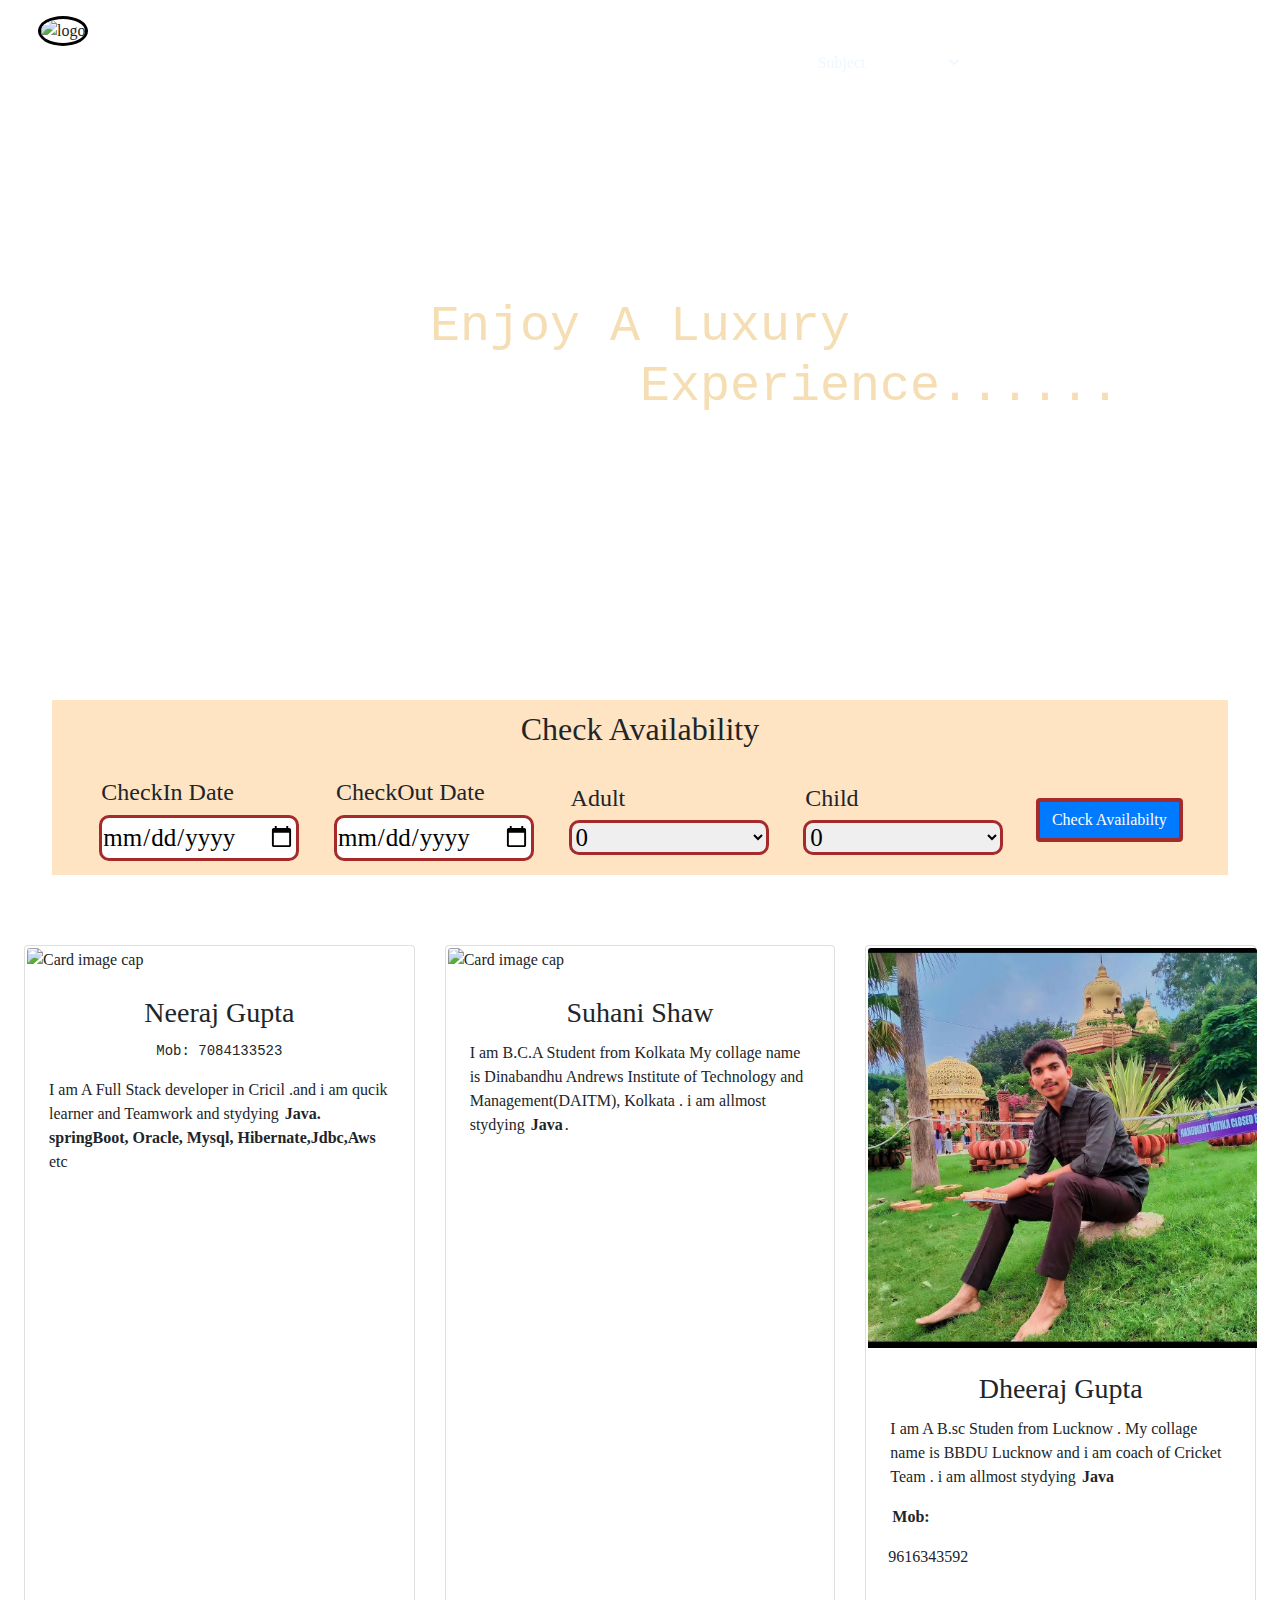
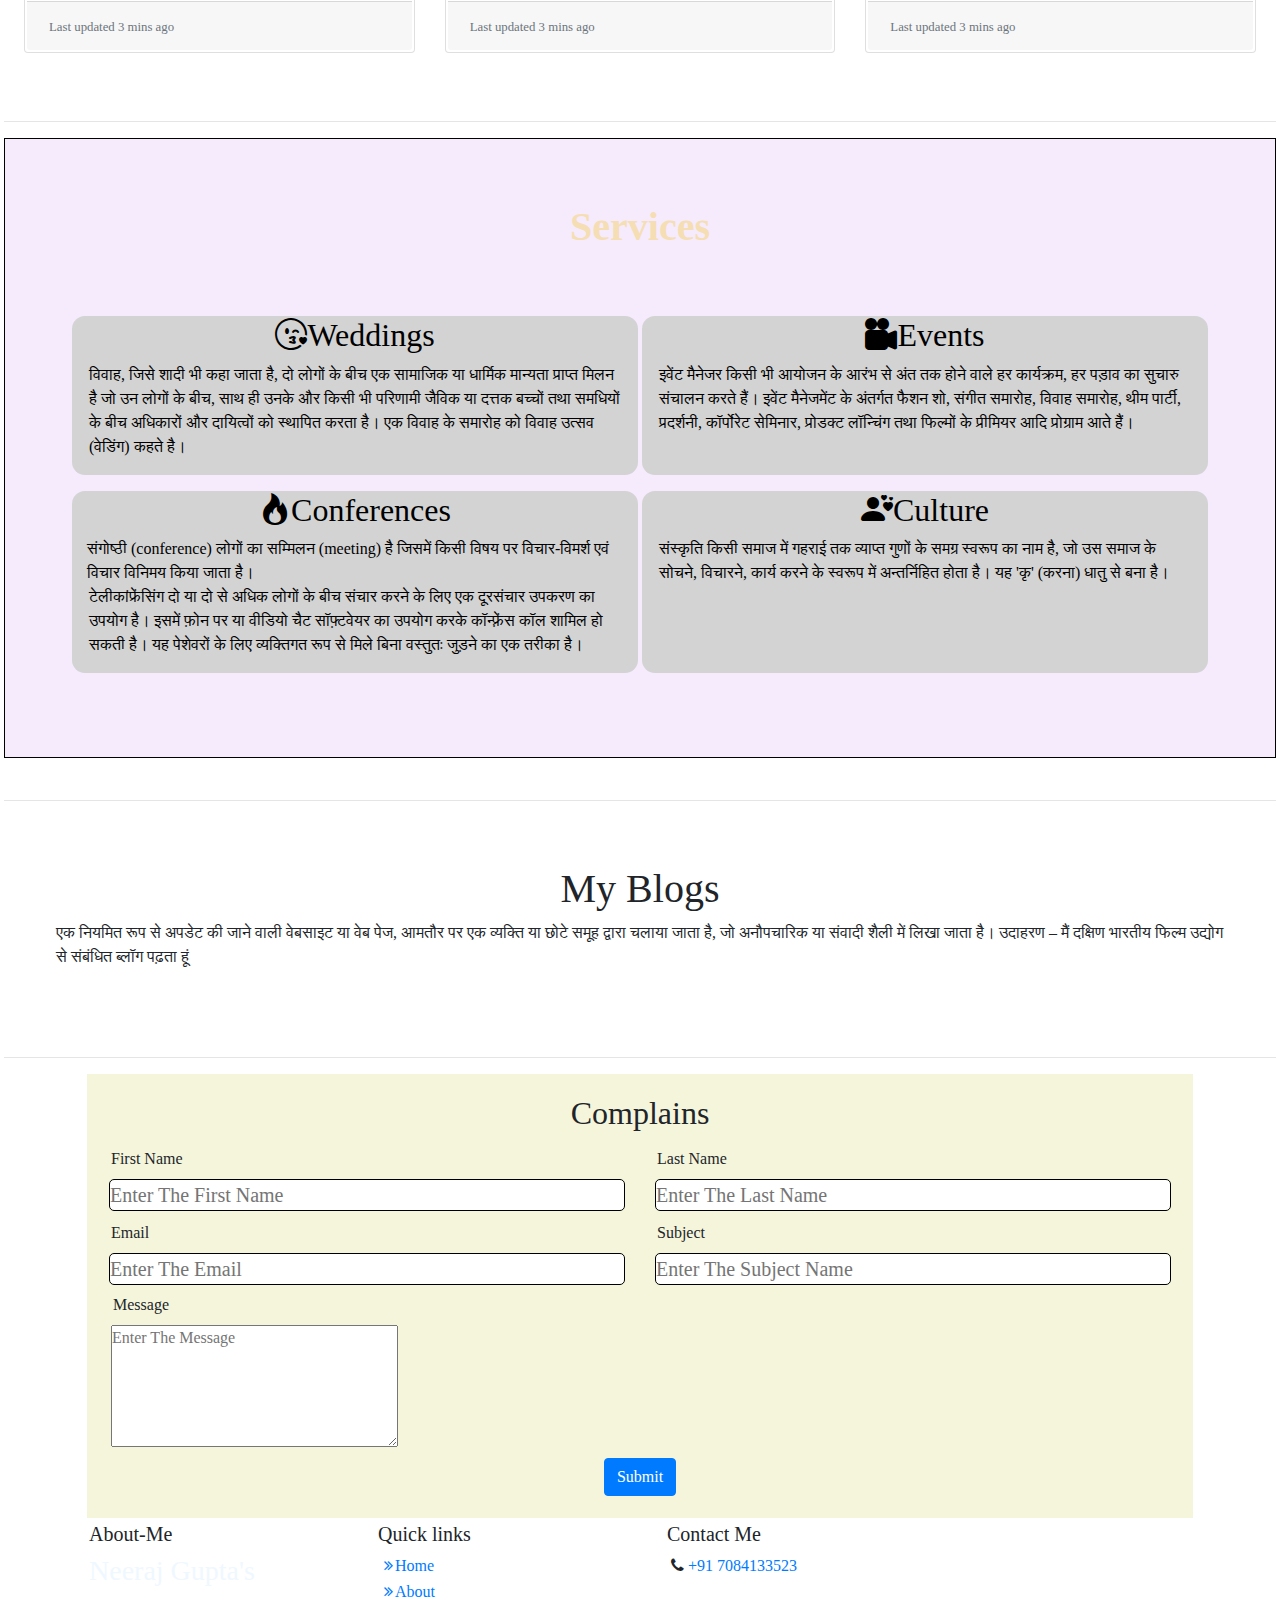
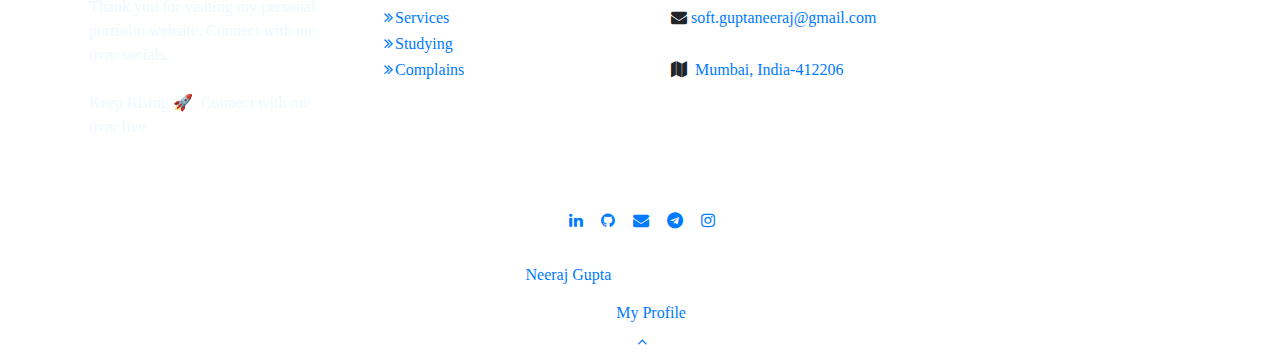
==== index.html @ ca369bf7 "som url" ====
<!DOCTYPE html>
<html lang="en">

<head>
    <meta charset="UTF-8">
    <meta name="viewport" content="width=device-width, initial-scale=1.0">
    <title>Webpages Study </title>
    <link rel="stylesheet" href="Hotel_Booking.css">
    <link rel="stylesheet" href="footer.css">
    <link rel="stylesheet" href="https://cdn.jsdelivr.net/npm/bootstrap@4.4.1/dist/css/bootstrap.min.css"
        integrity="sha384-Vkoo8x4CGsO3+Hhxv8T/Q5PaXtkKtu6ug5TOeNV6gBiFeWPGFN9MuhOf23Q9Ifjh" crossorigin="anonymous">
    <link href="https://cdn.jsdelivr.net/npm/bootstrap@5.3.2/dist/css/bootstrap.min.css" rel="stylesheet"
        integrity="sha384-T3c6CoIi6uLrA9TneNEoa7RxnatzjcDSCmG1MXxSR1GAsXEV/Dwwykc2MPK8M2HN" crossorigin="anonymous">
    <link rel="stylesheet" href="https://cdnjs.cloudflare.com/ajax/libs/font-awesome/4.7.0/css/font-awesome.min.css">

    <link rel="stylesheet" href="https://cdn.jsdelivr.net/npm/bootstrap-icons@1.11.2/font/bootstrap-icons.min.css">
  
    
    <script src="demo.js" defer></script>
</head>

<body>

    <header id="home">
        <main>
            <div class="logo">
                <img src="./Images/logo.jpg" alt="logo">
            </div>
            <div class="list-1">
                <ul>

                    <li class="active"><a href="#">Home</a></li>
                    <li><a href="#about">About</a></li>
                    <li><a href="#services">Services</a></li>
                    <li><a href="JAVA/studing in java.txt">Studying</a></li>
                    <li><a href="Program">Program</a></li>
                
                    <li>  
                        <form id="redirectForm">
                            <select id="pageSelector" onchange="redirectToPage()">
                              <option value="" disabled selected>Subject</option>
                              <option value="./JAVA/studing in java.txt" >JAVA Fundamential </option>
                              <option value="Program/">JAVA-Program</option>
                              <option value="HTML&CSS">HTML&CSS</option>
                            </select>
                          </form>
                          
                            
                    </li>
                    <li><a href="#blog">Blogs</a></li>
                    <li><a href="#contact">Contact </a></li>

                    <li><a href="#complains">Compalins</a></li>

                    <!-- <li>Home</li> -->
                </ul>
            </div>
        </main>

        <div>
            <h1>
                <pre class="title-1">Enjoy A Luxury
                Experience......</pre>
            </h1>
        </div>
        <div class="curicle"></div>
    </header>


    <main class="mb-5">

        <div class="checkingDate mt-5 mb-5 m-lg-5">
            <h2 align="center" style="padding-bottom: 20px;">Check Availability</h2>

            <form class="form-inline">
                <div>
                    <h4 for="checkindate">CheckIn Date</h4>
                    <input type="date" id="checkindate" name="checkindate" required>
                </div>
                <div>
                    <h4 for="checkoutdate">CheckOut Date</h4>
                    <input type="date" id="checkoutdate" name="checkoutdate" required>
                </div>


                <div>
                    <h4>Adult</h4>
                    <select name="adult" id="adult">
                        <option value="">0</option>
                        <option value="1">1</option>
                        <option value="2">2</option>
                        <option value="3">3</option>
                        <option value="4+">4+</option>
                    </select>
                </div>
                <div>
                    <h4>Child</h4>
                    <select name="cilld" id="cilld">
                        <option value="0">0</option>
                        <option value="1">1</option>
                        <option value="2">2</option>
                        <option value="3">3</option>
                        <option value="4+">4+</option>
                    </select>
                </div>
                <button type="submit" class="btn btn-primary ">Check Availabilty</button>
            </form>

        </div>



        <div class="card-deck" id="about">
            <div class="card">
                <img class="card-img-top" src="./Images/photo selfi.png" alt="Card image cap">
                <div class="card-body">
                    <h3 class="card-title" align="center">Neeraj Gupta</h3>
                    <pre align="center">Mob: 7084133523</pre>
                    <p class="card-text">I am A Full Stack developer in Cricil .and i am qucik learner and Teamwork and
                        stydying <b>Java. springBoot, Oracle, Mysql, Hibernate,Jdbc,Aws</b> etc</p>
                </div>
                <div class="card-footer">
                    <small class="text-muted">Last updated 3 mins ago</small>
                </div>
            </div>
            <div class="card">
                <img class="card-img-top" src="./Images/womwn happy.jpeg" alt="Card image cap">
                <div class="card-body">
                    <h3 class="card-title" align="center">Suhani Shaw</h3>
                    <p class="card-text">I am B.C.A Student from Kolkata My collage name is Dinabandhu Andrews Institute
                        of Technology and Management(DAITM), Kolkata . i am allmost stydying <b>Java</b>. </p>
                </div>
                <div class="card-footer">
                    <small class="text-muted">Last updated 3 mins ago</small>
                </div>
            </div>
            <div class="card">
                <img class="card-img-top" src="./Images/dheeraj gupta.jpg" alt="Card image cap">
                <div class="card-body">
                    <h3 class="card-title" align="center">Dheeraj Gupta</h3>
                    <p class="card-text">I am A B.sc Studen from Lucknow . My collage name is BBDU Lucknow and i am
                        coach of Cricket Team . i am allmost stydying <b>Java</b></p>
                    <dt>
                        <dl>Mob:</dl>
                    <dd>9616343592</dd>
                    </dt>
                </div>
                <div class="card-footer">
                    <small class="text-muted">Last updated 3 mins ago</small>
                </div>
            </div>
        </div>

    </main>






    <hr>
    <!-- servicess Start -->
    <header id="services">
        <div class="background">
            <div class="transbox">
                <h1 align="center">Services </h1>

            </div>

            <div class="container">
                <div class="row " style="color: black;">
                    <div class="col informationabout">
                        <h2 align="center" class="bi bi-emoji-kiss">Weddings</h2>
                        <p>विवाह, जिसे शादी भी कहा जाता है, दो लोगों के बीच एक सामाजिक या धार्मिक मान्यता प्राप्त मिलन
                            है जो उन लोगों के बीच, साथ ही उनके और किसी भी परिणामी जैविक या दत्तक बच्चों तथा समधियों के
                            बीच अधिकारों और दायित्वों को स्थापित करता है। एक विवाह के समारोह को विवाह उत्सव (वेडिंग)
                            कहते है।</p>
                    </div>
                    <div class="col informationabout">
                        <h2 align="center" class="bi bi-camera-reels-fill">Events</h2>
                        <p>इवेंट मैनेजर किसी भी आयोजन के आरंभ से अंत तक होने वाले हर कार्यक्रम, हर पड़ाव का सुचारु
                            संचालन करते हैं। इवेंट मैनेजमेंट के अंतर्गत फैशन शो, संगीत समारोह, विवाह समारोह, थीम पार्टी,
                            प्रदर्शनी, कॉर्पोरेट सेमिनार, प्रोडक्ट लॉन्चिंग तथा फिल्मों के प्रीमियर आदि प्रोग्राम आते
                            हैं।</p>
                    </div>
                    <div class="w-100"></div>
                    <div class="col informationabout">
                        <h2 align="center " class="bi bi-fire">Conferences</h2>
                        संगोष्ठी (conference) लोगों का सम्मिलन (meeting) है जिसमें किसी विषय पर विचार-विमर्श एवं विचार
                        विनिमय किया जाता है।
                        <p>टेलीकांफ्रेंसिंग दो या दो से अधिक लोगों के बीच संचार करने के लिए एक दूरसंचार उपकरण का उपयोग
                            है। इसमें फ़ोन पर या वीडियो चैट सॉफ़्टवेयर का उपयोग करके कॉन्फ़्रेंस कॉल शामिल हो सकती है।
                            यह पेशेवरों के लिए व्यक्तिगत रूप से मिले बिना वस्तुतः जुड़ने का एक तरीका है। </p>
                    </div>
                    <div class="col informationabout">
                        <h2 align="center" class="bi bi-person-hearts">Culture</h2>
                        <p>संस्कृति किसी समाज में गहराई तक व्याप्त गुणों के समग्र स्वरूप का नाम है, जो उस समाज के सोचने,
                            विचारने, कार्य करने के स्वरूप में अन्तर्निहित होता है। यह 'कृ' (करना) धातु से बना है।</p>
                    </div>
                </div>
            </div>
            <br>
            <br>
            <br>

        </div>

    </header>

    <br>
    <!-- servicess End -->
    <hr>
    <!-- Blog Option Start -->

    <div id="blog" class="blog mb-4 p-5">
        <h1 align="center">My Blogs</h1>
        <div>
            <p>एक नियमित रूप से अपडेट की जाने वाली वेबसाइट या वेब पेज, आमतौर पर एक व्यक्ति या छोटे समूह द्वारा चलाया
                जाता है, जो अनौपचारिक या संवादी शैली में लिखा जाता है। उदाहरण – मैं दक्षिण भारतीय फिल्म उद्योग से
                संबंधित ब्लॉग पढ़ता हूं</p>
        </div>


    </div>

    <!-- Blogs Options Ends -->



    <hr>

    <!-- compalins Form Start -->

    <div class=" container mb-4 m-auto">

        <form class="msgNoti" id="complains">
            <h2 align="center">Complains</h2>
            <div class="fields">

                <div class="inputField">
                    <label for="firstname">First Name</label>
                    <input type="text" name="firstname" id="firstname" placeholder="Enter The First Name" required>
                </div>

                <div class="inputField">
                    <label for="lastName">Last Name</label>
                    <input type="text" name="lastName" id="lastName" placeholder="Enter The Last Name" required>
                </div>


                <div class="inputField">
                    <label for="email">Email </label>
                    <input type="text" name="email" id="email" placeholder="Enter The Email" required>
                </div>

                <div class="inputField">
                    <label for="sub">Subject </label>
                    <input type="text" name="sub" id="sub" placeholder="Enter The Subject Name" required>
                </div>

                <div>
                    <label for="msg">Message </label>
                    <br>
                    <textarea name="msg" id="msg" rows="5" cols="30" placeholder="Enter The Message"
                        required></textarea>
                </div>
            </div>

            <div align="center">
                <input class="btn btn-primary" type="submit" name="" id="">
            </div>
        </form>

    </div>

    <!-- Complains Form Ends -->

    <!-- Footer -->
    <section id="footer">
        <div class="container">
            <div class="row text-center text-xs-center text-sm-left text-md-left">

                <div class="col-xs-12 col-sm-4 col-md-3 ">
                    <h5>About-Me</h5>
                    <h3 style="color: aliceblue;">Neeraj Gupta's </h3>
                    <p style="color: aliceblue;">Thank you for visiting my personal portfolio website. Connect with me
                        over socials. <br /> <br />
                        Keep Rising 🚀. Connect with me over live
                    </p>
                </div>


                <div class="col-xs-12 col-sm-4 col-md-3">
                    <h5>Quick links</h5>
                    <ul class="list-unstyled quick-links">
                        <li><a href="#home"><i class="fa fa-angle-double-right"></i>Home</a></li>
                        <li><a href="#about"><i class="fa fa-angle-double-right"></i>About</a></li>
                        <li><a href="#services"><i class="fa fa-angle-double-right"></i>Services</a></li>
                        <li><a href="./studing in java.txt"><i class="fa fa-angle-double-right"></i>Studying</a></li>
                        <li><a href="#complains"><i class="fa fa-angle-double-right"></i>Complains</a></li>
                    </ul>
                </div>

                <div class="col-xs-12 col-sm-4 col-md-3">
                    <h5>Contact Me</h5>
                    <ul class="list-unstyled quick-links">
                        <li><i class="fa fa-phone" id="contact"></i><a href="#">+91 7084133523</a> </li> <br>
                        <li><i class="fa fa-envelope"></i><a href="#">soft.guptaneeraj@gmail.com</a>
                        </li> <br>
                        <li><i class="fa fa-map"></i> <a href="#">Mumbai, India-412206</a></li>

                    </ul>
                </div>
            </div>

            <div class="row iconslinks">
                <div class="col-xs-12 col-sm-12 col-md-12 mt-2 mt-sm-5">
                    <ul class="list-unstyled list-inline social text-center">
                        <li class="list-inline-item"><a href="https:/www.linkedin.com/in/neeraj-gupta-9ab41a26a"
                                class="fa fa-linkedin" target="_blank">
                            </a></i></a>
                        </li>
                        <li class="list-inline-item"><a class="fa fa-github" href="https://github.com/neeerajgupta"
                                target="_blank">

                            </a></li>
                        <li class="list-inline-item"> <a href="mailto:soft.guptaneeeraj@gmail.com"
                                class="fa fa-envelope" target="_blank">
                            </a>
                        </li>
                        <li class="list-inline-item"> <a class="fa fa-telegram" href="https://t.me/soft_neerajgupta"
                                target="_blank">
                            </a>
                        </li>
                        <li class="list-inline-item"> <a href="https://www.instagram.com/lovepreetgupta.k/"
                                class="fa fa-instagram">
                            </a></li>
                    </ul>
                </div>
                </hr>
            </div>
            <div class="row">
                <div class="col-xs-12 col-sm-12 col-md-12 mt-2 mt-sm-2 text-center text-white">
                    <p><u><a href="#">Neeraj Gupta</a></u> I am a Web Developer</p>
                    <p class="h6">&copy<a class="text-green ml-2" href="https://www.linkedin.com/in/Neeraj Gupta-sable"
                            target="_blank">My Profile </a></p>

                    <a href="#home" class="fa fa-angle-up " id="scroll-top"></a>
                </div>
                </hr>
            </div>
        </div>
    </section>

    </footer>





    <!-- <a href="#home" aria-label="ScrollTop" class="fas fa-angle-up" id="scroll-top"></a> -->








    <script src="https://cdn.jsdelivr.net/npm/bootstrap@5.3.2/dist/js/bootstrap.bundle.min.js"
        integrity="sha384-C6RzsynM9kWDrMNeT87bh95OGNyZPhcTNXj1NW7RuBCsyN/o0jlpcV8Qyq46cDfL" crossorigin="anonymous">
        </script>

</body>

</html>
---- Hotel_Booking.css ----
* {
    margin: 2px;
    padding: 0px;
    font-family: century;
}



header {
    background-image: url("./Images/background.jpg");
    background-size: cover;
    height: 100%;
    background-attachment: fixed;

}

header main {
    display: flex;
    justify-content: space-between;
}

.logo img {
    border: 3px solid black;
    border-radius: 50%;
    height: 100px;
    margin-top: 10px;
    margin-left: 30px;
    flex: 1;
    transition-duration: 2s;
}

.logo img:hover {

    border: 3px solid brown;
    border-radius: 50%;
    height: 100px;
    margin-top: 10px;
    margin-left: 30px;
    flex: 1;
    transform: scale(0.5, 1);
    transition-duration: 2s;
    filter: grayscale(20);
}

.list-1 ul li {
    margin-top: 40px;
    display: inline-block;
    margin-right: 20px;
    list-style: none;



}

.list-1 ul li a {

    text-decoration: none;
    color: white;
    font-size: 20px;
}

.list-1 ul li a:hover {
    background-color: white;
    color: black;
    border: 1px solid transparent;
}

.title-1 {
    color: wheat;
    margin-top: 200px;
    text-align: center;
    padding-bottom: 0px;
    font-size: 50px;

}

.curicle {
    height: 35px;
    width: 25px;
    border: 3px solid white;
    border-radius: 10px;
    margin-top: 200px;
    text-align: center;
    margin-left: 600px;

}


main .checkingDate {
    padding: 10px;
    background-color: bisque;

}

.checkingDate form {
    margin-left: 20px;
    margin-right: 20px;
    justify-content: space-around;
}

.checkingDate form input {
    border: 3px solid brown;
    border-radius: 10px;
    font-weight: 100;
    font-size: 25px;
    width: 200px;
}

.checkingDate form select {
    border: 3px solid brown;
    border-radius: 10px;
    font-weight: 100;
    font-size: 25px;
    width: 200px;
}

.checkingDate form .btn {
    border: 4px solid brown;
}

.card-deck {
    padding: 20px;
    transition: 3s;
}

.card-deck img {
    transition-duration: 3s;
}


.card-deck img:hover {
    transform: scale(0.5, 1);
    border-radius: 50%;
    filter: grayscale(20);
    transition-duration: 3s;
    border: 5px solid black;
    box-shadow: 10px 10px 10px 10px black;
}

.card-deck .card:hover {
    border: 3px solid rgb(226, 92, 92);
}



/* servicess */

div.background {
   
    border: 2px solid black;
    margin: 0px;
    background-color: rgba(206, 153, 241, 0.20);
    border: 1px solid black;
    opacity: 2;
}

div.transbox {
    margin: 0px;
    opacity: 10;
}

div.transbox h1 {
    margin: 5%;
    font-weight: bold;
    color: wheat;
}

.informationabout{
    background-color: lightgray;
    /* border: 3px solid brown; */
    border-radius: 13px;
    margin-bottom: 10px;
    transition-duration: 1s;
   
}


.informationabout:hover{
    background-color: lightgray;
    border: 3px solid brown;
    border-radius: 13px;
    margin-bottom: 10px;
    box-shadow: 5px 5px 20px 5px blue;
    

}

/* End---servicess */

.msgNoti{
    background-color: beige;
    transition-duration: 2s;
    padding: 20px;
}
.msgNoti:hover{
    box-shadow: 5px 5px 20px 5px black;
    /* transition-duration: 2s; */
}

.fields{
    display: flex;
    align-items: center;
    justify-content: space-between;
    flex-wrap: wrap;
}

.inputField{
    display: flex;
    flex-direction: column;
    margin: 4px 0;
    width: calc(100% / 2 - 15px);
}
.inputField input{
    border: 1px solid black;
    border-radius:  5px;
    font-size: 20px;
}
#pageSelector{
    background: none;
    color: aliceblue;
    border: none;
}
#pageSelector:hover{
    background: none;
    color: black;
    border: none;
    background-color: white;
}
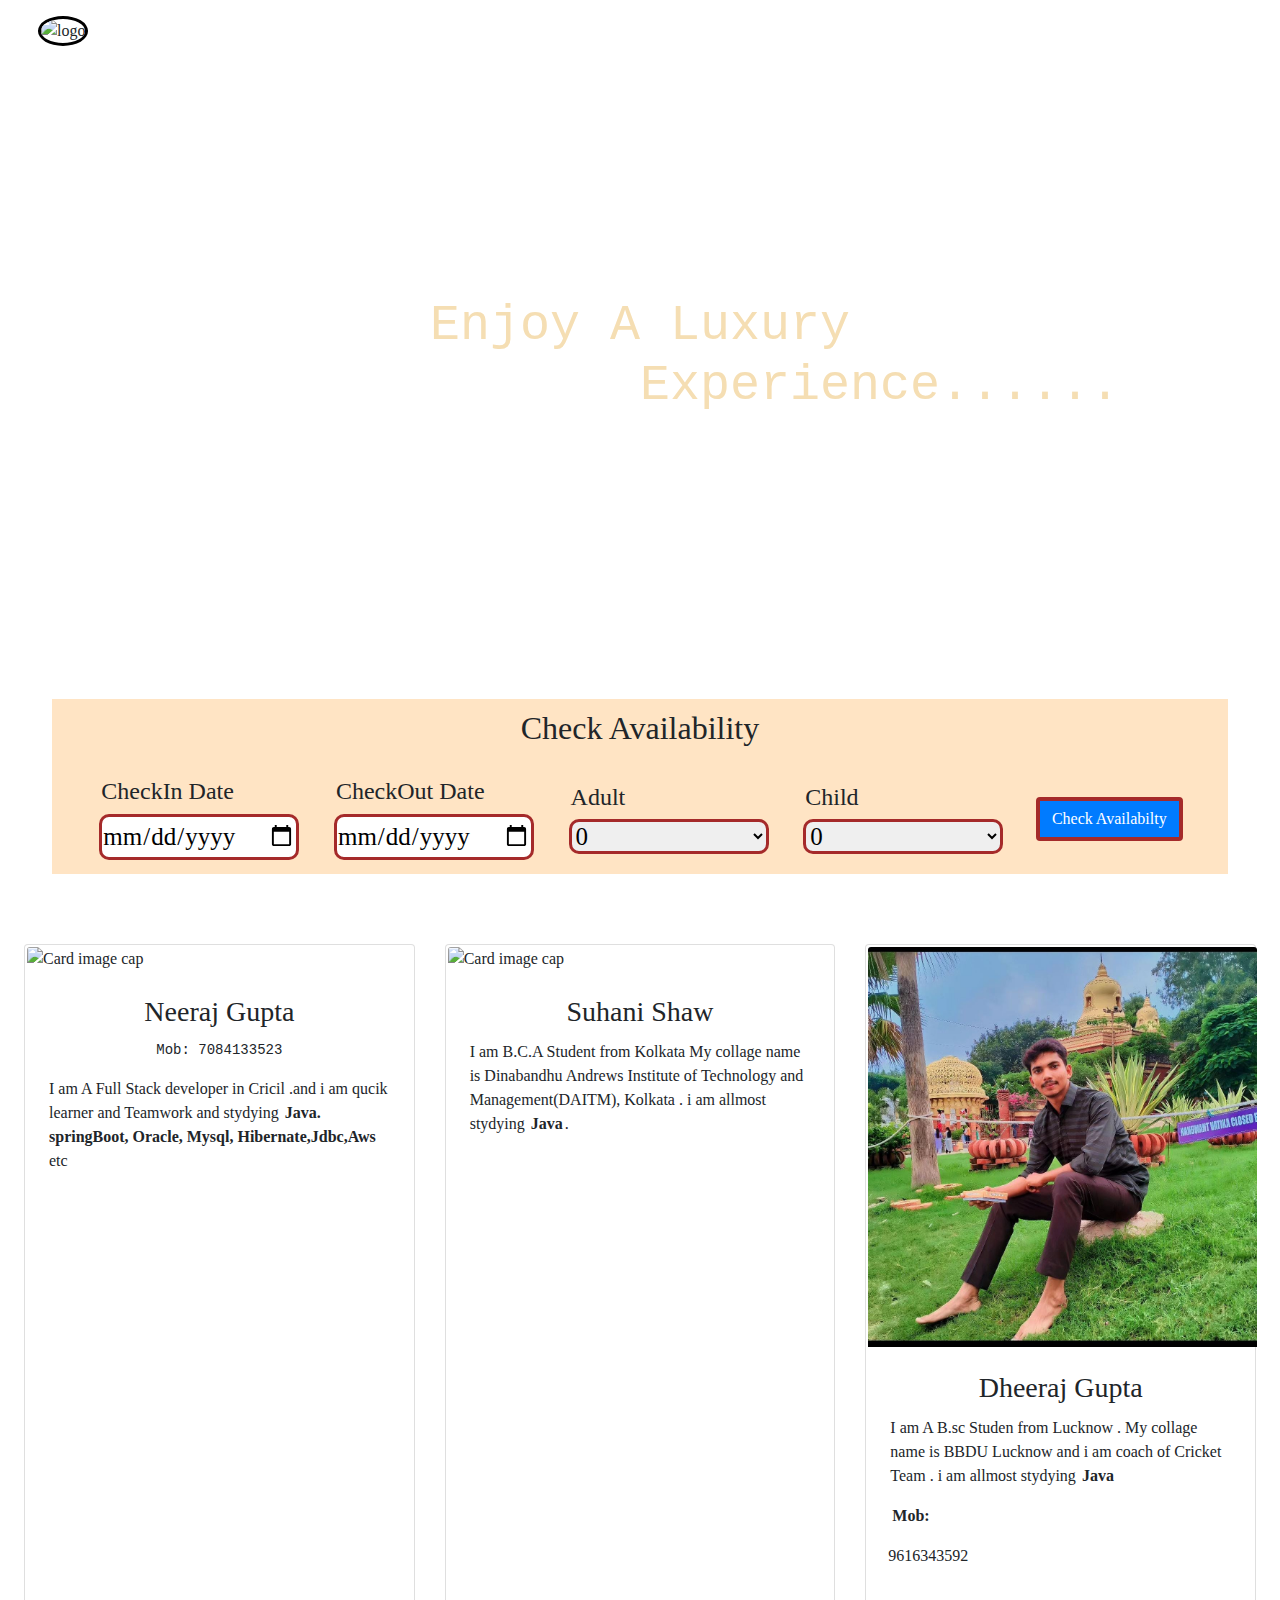
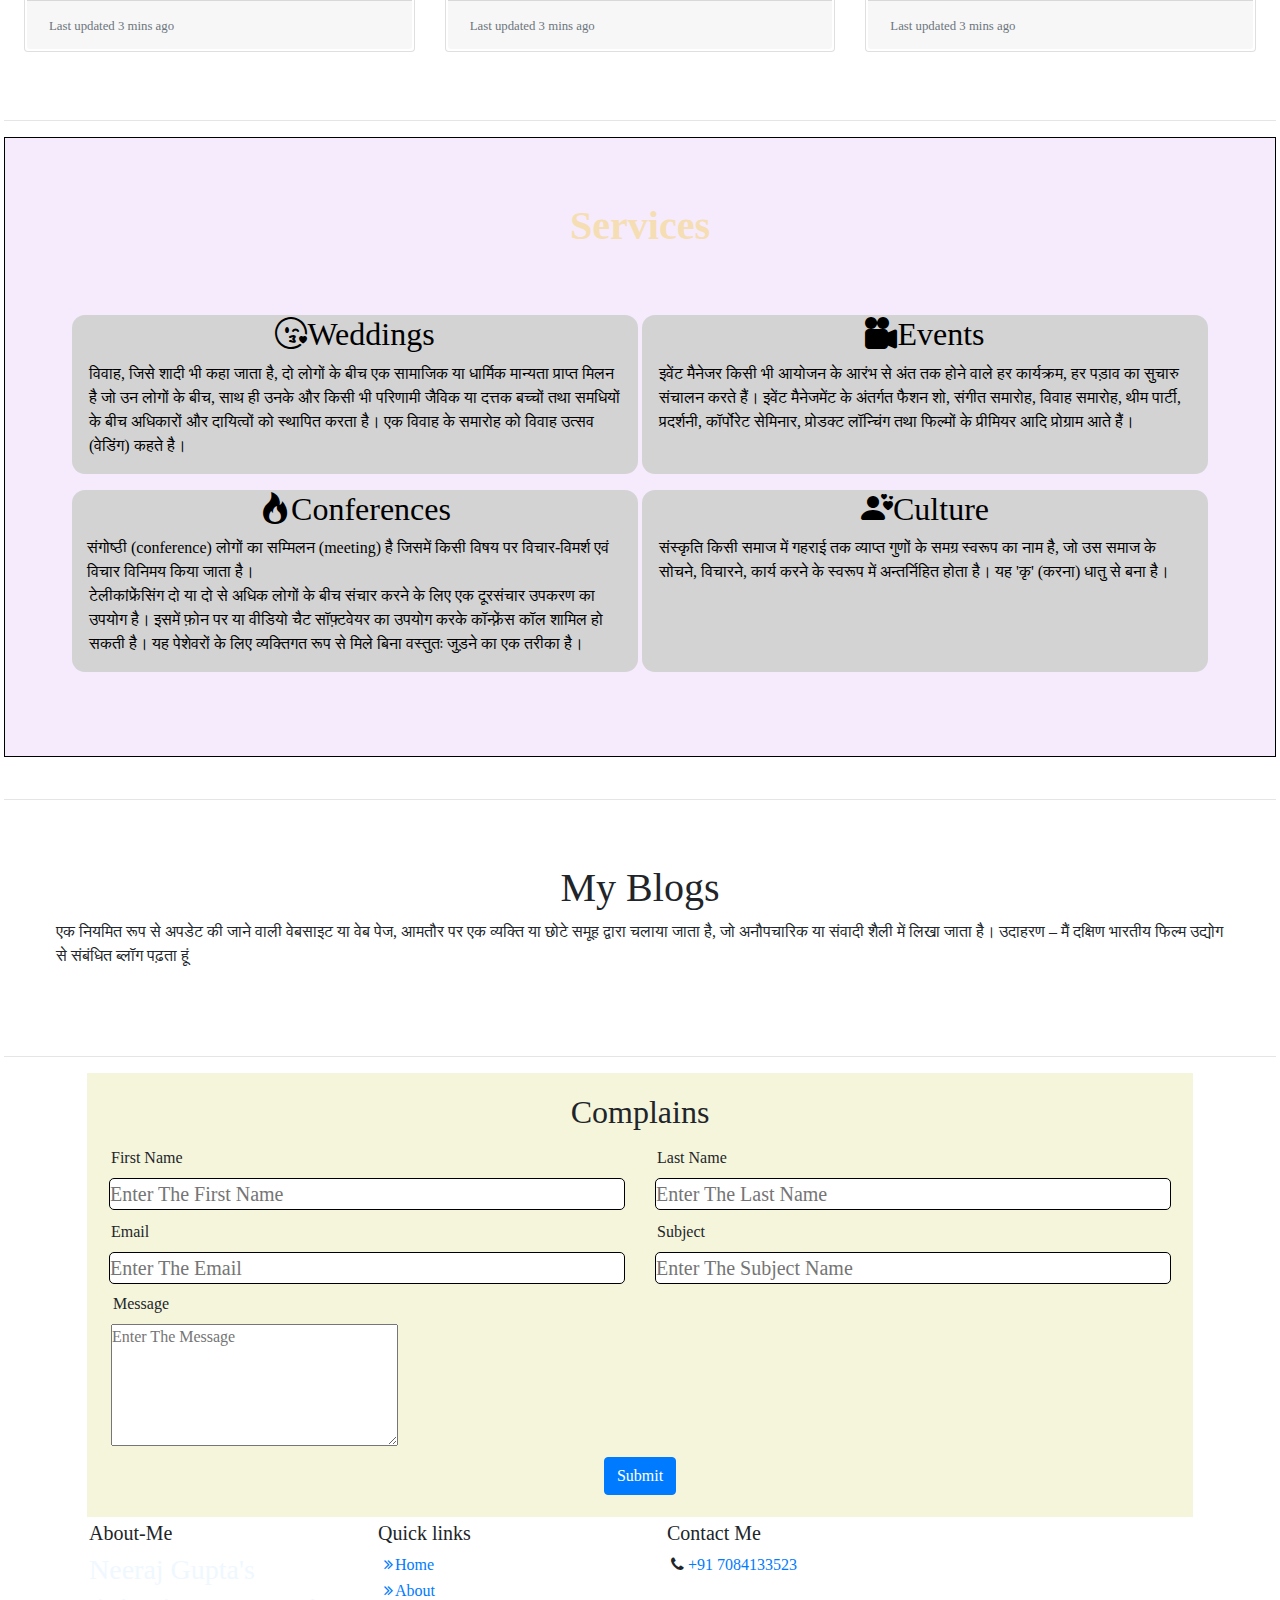
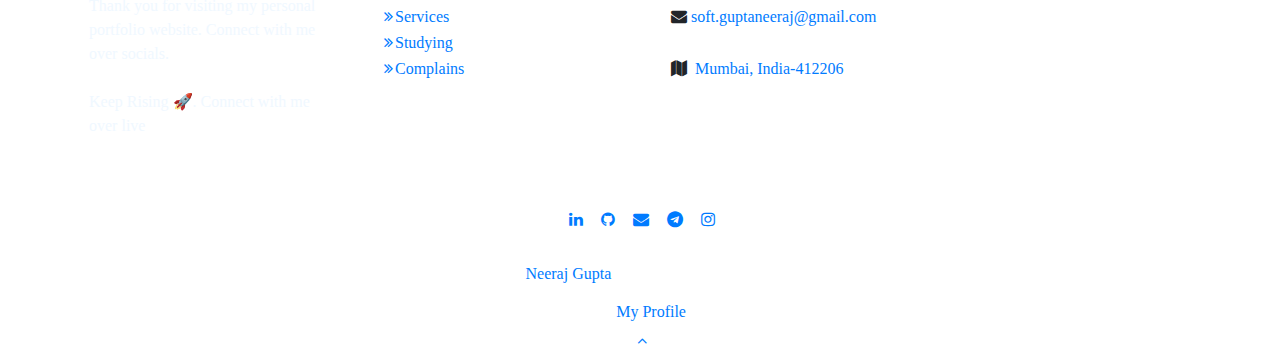
==== commit e454686e: "we are addinfd all things" ====
--- a/index.html
+++ b/index.html
@@ -14,8 +14,8 @@
     <link rel="stylesheet" href="https://cdnjs.cloudflare.com/ajax/libs/font-awesome/4.7.0/css/font-awesome.min.css">
 
     <link rel="stylesheet" href="https://cdn.jsdelivr.net/npm/bootstrap-icons@1.11.2/font/bootstrap-icons.min.css">
-  
-    
+
+
     <script src="demo.js" defer></script>
 </head>
 
@@ -28,25 +28,34 @@
             </div>
             <div class="list-1">
                 <ul>
-
                     <li class="active"><a href="#">Home</a></li>
                     <li><a href="#about">About</a></li>
                     <li><a href="#services">Services</a></li>
-                    <li><a href="JAVA/studing in java.txt">Studying</a></li>
-                    <li><a href="Program">Program</a></li>
-                
-                    <li>  
-                        <form id="redirectForm">
-                            <select id="pageSelector" onchange="redirectToPage()">
-                              <option value="" disabled selected>Subject</option>
-                              <option value="./JAVA/studing in java.txt" >JAVA Fundamential </option>
-                              <option value="Program/">JAVA-Program</option>
-                              <option value="HTML&CSS">HTML&CSS</option>
-                            </select>
-                          </form>
-                          
-                            
+                    <!-- <li><a href="JAVA/studing in java.txt">Studying</a></li> -->
+
+                    <li><a href="#">Studying</a>
+                        <div class="subMenu1">
+                            <ul>
+                                <li><a href="#">JAVA</a></li>
+                                <li><a href="#">HTML</a></li>
+                                <li><a href="#">PROGRAM</a></li>
+                            </ul>
+                        </div>
+
+                    
+                    
+                    
+                    
+                    
+                    
+                    
+                    
+                    
                     </li>
+
+
+
+                    <!-- <li><a href="Program">Program</a></li> -->
                     <li><a href="#blog">Blogs</a></li>
                     <li><a href="#contact">Contact </a></li>
 
--- a/Hotel_Booking.css
+++ b/Hotel_Booking.css
@@ -215,15 +215,19 @@
     border-radius:  5px;
     font-size: 20px;
 }
-#pageSelector{
-    background: none;
-    color: aliceblue;
-    border: none;
-}
-#pageSelector:hover{
-    background: none;
-    color: black;
-    border: none;
-    background-color: white;
-}
-
+.subMenu1{
+    display: none;
+}
+
+.list-1 ul li:hover .subMenu1{
+    display: block;
+    position: absolute;
+    margin-top: 2px; 
+    margin-left: -15px;
+    /* background-color: green; */
+}
+.list-1 ul li:hover .subMenu1 ul li{
+    display: block;
+    margin: 10px;
+}
+
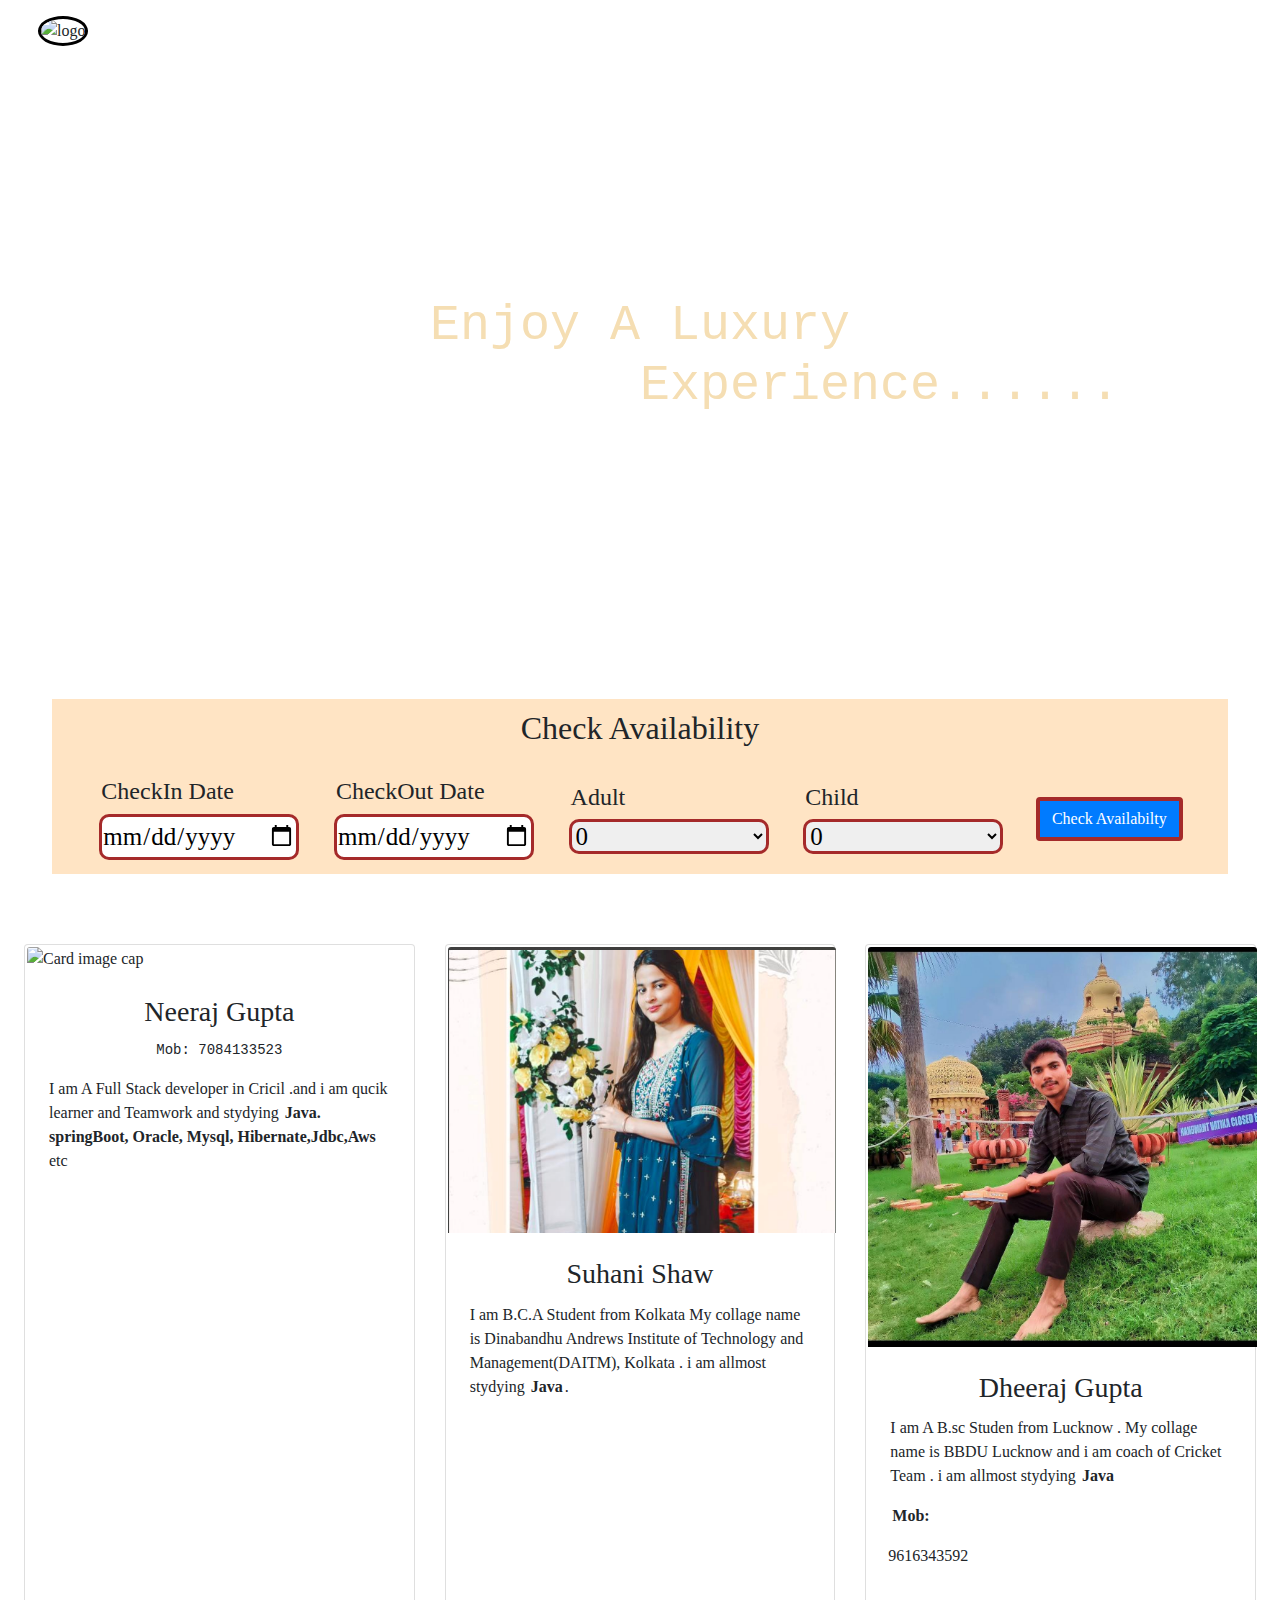
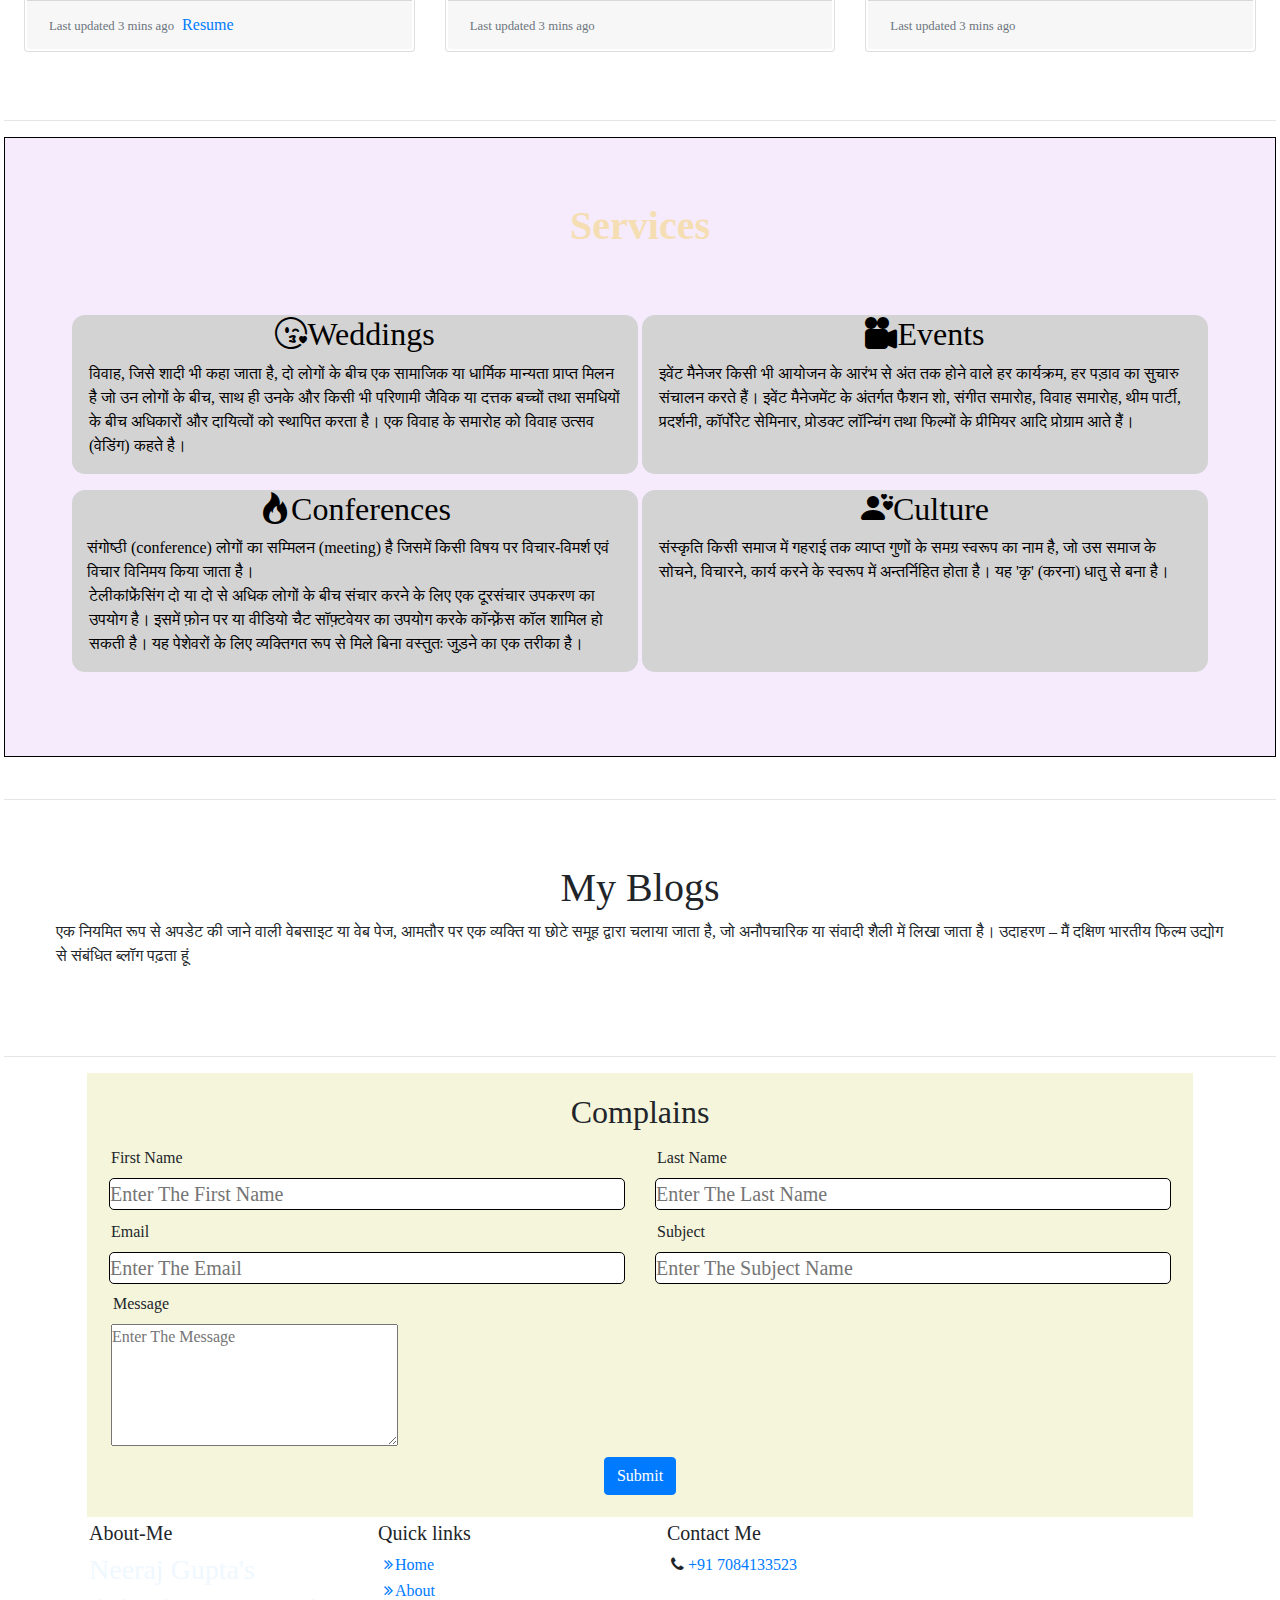
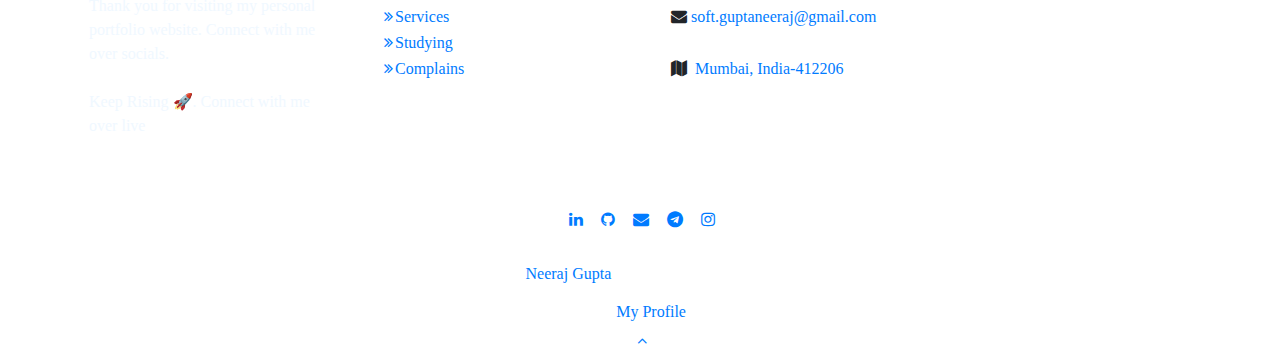
==== commit 88bc4ea0: "OOps" ====
--- a/index.html
+++ b/index.html
@@ -33,24 +33,59 @@
                     <li><a href="#services">Services</a></li>
                     <!-- <li><a href="JAVA/studing in java.txt">Studying</a></li> -->
 
-                    <li><a href="#">Studying</a>
+                    <li><a href="#">Studying <i class="bi bi-caret-down-fill"></i></a>
                         <div class="subMenu1">
                             <ul>
-                                <li><a href="#">JAVA</a></li>
-                                <li><a href="#">HTML</a></li>
-                                <li><a href="#">PROGRAM</a></li>
+                                <li class="hover_me"><a href="#">JAVA <i class="bi bi-caret-right-fill"></i></a>
+                                    <div class="subMenu2">
+                                        <ul>
+                                            <li><a href="./JAVA/studing in java.txt">Fundamentals</a></li>
+                                            <li><a href="./JAVA/Operator And Assignments.txt">Operators</a></li>
+                                            <li><a href="./JAVA/Flow_controlls.txt">Flow_Controlls</a></li>
+                                            <li><a href="./JAVA/OOPs.txt">OOPS</a></li>
+                                            <li><a
+                                                href="./JAVA/Example.png">Example-Image</a>
+                                        </li>
+                                            <li><a
+                                                    href="https://www.programiz.com/java-programming/online-compiler/">Compiler</a>
+                                            </li>
+                                        
+                                        </ul>
+                                    </div>
+                                </li>
+
+
+
+                                <li class="hover_me"><a href="#">HTML<i class="bi bi-caret-right-fill"></i> </a>
+                                    <div class="subMenu2">
+                                        <ul>
+                                            <li><a href="#">Lesson1</a></li>
+                                            <li><a href="#">Lesson2</a></li>
+                                            <li><a href="#">Lesson3</a></li>
+                                        </ul>
+                                    </div>
+                                </li>
+                                <li class="hover_me"><a href="#">Program <i class="bi bi-caret-right-fill"></i></a>
+                                    <div class="subMenu2">
+                                        <ul>
+                                            <li><a href="./Program/Test.java">Test</a></li>
+                                            <li><a href="./Program/Child.java">Child</a></li>
+                                            <li><a href="./Program/Parrent.java">Parrent</a></li>
+                                        </ul>
+                                    </div>
+                                </li>
                             </ul>
                         </div>
 
-                    
-                    
-                    
-                    
-                    
-                    
-                    
-                    
-                    
+
+
+
+
+
+
+
+
+
                     </li>
 
 
@@ -65,6 +100,10 @@
                 </ul>
             </div>
         </main>
+
+
+
+
 
         <div>
             <h1>
@@ -130,10 +169,12 @@
                 </div>
                 <div class="card-footer">
                     <small class="text-muted">Last updated 3 mins ago</small>
+                    <a href="./Images/Resume.pdf">Resume
+                    </a>
                 </div>
             </div>
             <div class="card">
-                <img class="card-img-top" src="./Images/womwn happy.jpeg" alt="Card image cap">
+                <img class="card-img-top" src="./Images/Shuhani.png" alt="Card image cap">
                 <div class="card-body">
                     <h3 class="card-title" align="center">Suhani Shaw</h3>
                     <p class="card-text">I am B.C.A Student from Kolkata My collage name is Dinabandhu Andrews Institute
@@ -141,6 +182,7 @@
                 </div>
                 <div class="card-footer">
                     <small class="text-muted">Last updated 3 mins ago</small>
+                    
                 </div>
             </div>
             <div class="card">
